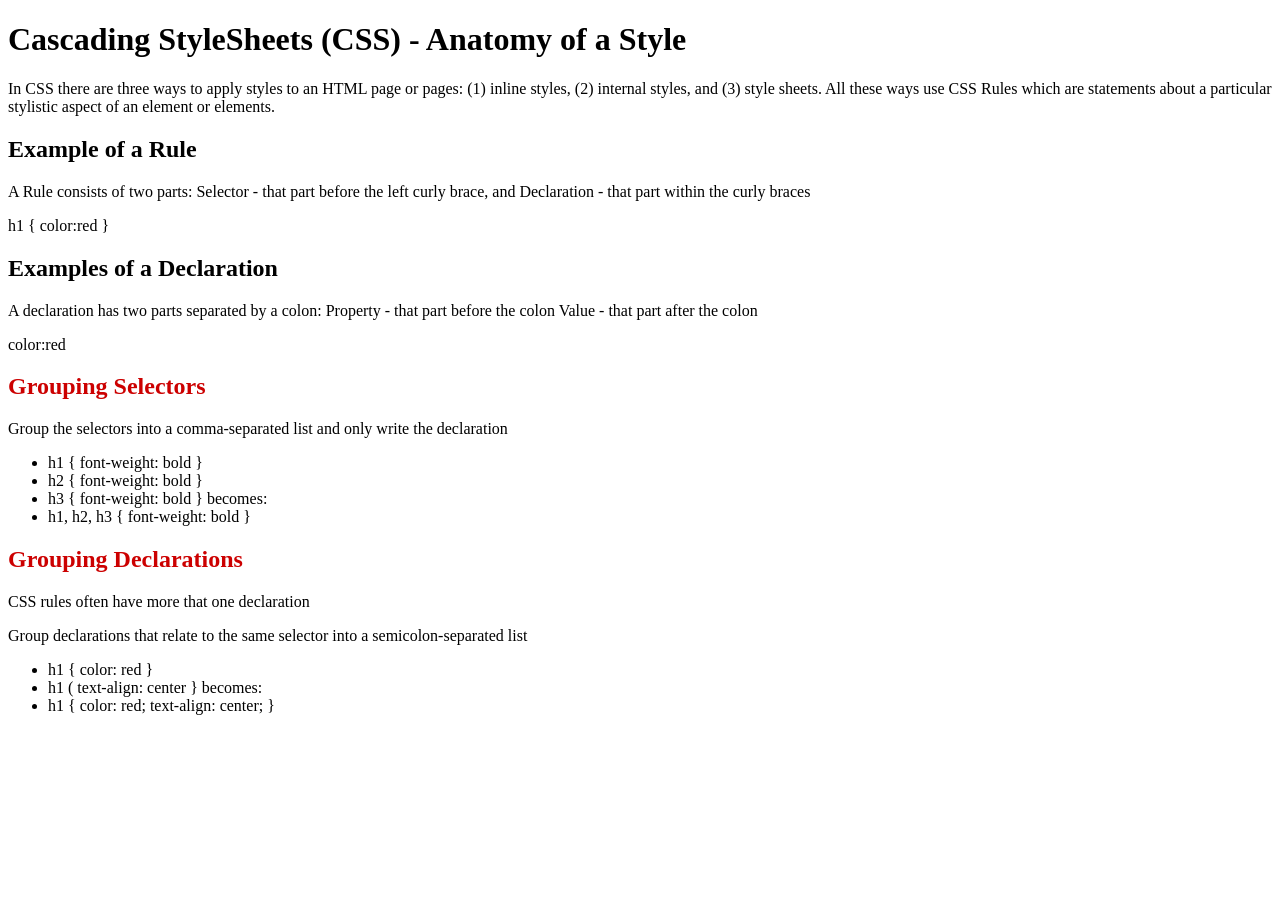
==== index.html @ 42d1e5d4 "commit inline-styles" ====
<!DOCTYPE html>
<html lang="en">
  <head>
    <title>CSS Styles</title>
        <!-- TODO: Update author content -->
    <meta name= "author" content="change to your name"> 
    <meta charset="utf-8">
    <meta name="viewport" content="width=device-width, initial-scale=1.0">
    <link rel="icon" type="image/svg" sizes="16x16" href="_images/kody.svg">

    <style>
      /* Begin Embedded Styles */


      /* End Embedded Styles */
    </style>
    
    <!-- Add Stylesheet link in the <head> of the page -->
    
  </head> 
    <body>
      <h1>Cascading StyleSheets (CSS) - Anatomy of a Style</h1>
      <p>In CSS there are three ways to apply styles to an HTML page or pages: (1)&nbsp;inline styles, (2)&nbsp;internal styles, and (3)&nbsp;style sheets. All these ways use CSS Rules which are statements about a particular stylistic aspect of an element or elements.</p>
      <h2>Example of a Rule</h2>
      
      <p>A Rule consists of two parts: Selector - that part before 
      the left curly brace, and Declaration - that part within the curly braces</p>
      <p>h1 { color:red }</p>

      <h2>Examples of a Declaration</h2>

      <p>A declaration has two parts separated by a colon: Property - that 
      part before the colon Value - that part after the colon</p>
      <p>color:red</p> 
<!-- TODO: add the following inline style into the <h2> tab
           style="color: #CC0000;"
          -->
      <h2 style="color: #CC0000;">Grouping Selectors</h2>
      <p>Group the selectors into a comma-separated list and only write the declaration</p>
      <ul>
        <li>h1 { font-weight: bold }</li>
        <li>h2 { font-weight: bold }</li> 
        <li>h3 { font-weight: bold }  becomes:</li> 
        <li>h1, h2, h3 { font-weight: bold } </li>
      </ul>
<!-- TODO: add the following inline style into the <h2> tab
           style="color: #CC0000;"
          -->
      <h2 style="color: #CC0000;">Grouping Declarations</h2>
      <p>CSS rules often have more that one declaration</p>
      <p>Group declarations that relate to the same selector into a semicolon-separated list</p>
      <ul>
        <li>h1 { color: red } </li>
        <li>h1 ( text-align: center }  becomes:</li>
        <li>h1 { color: red; text-align: center; }</li>
      </ul>     
  </body>
</html>
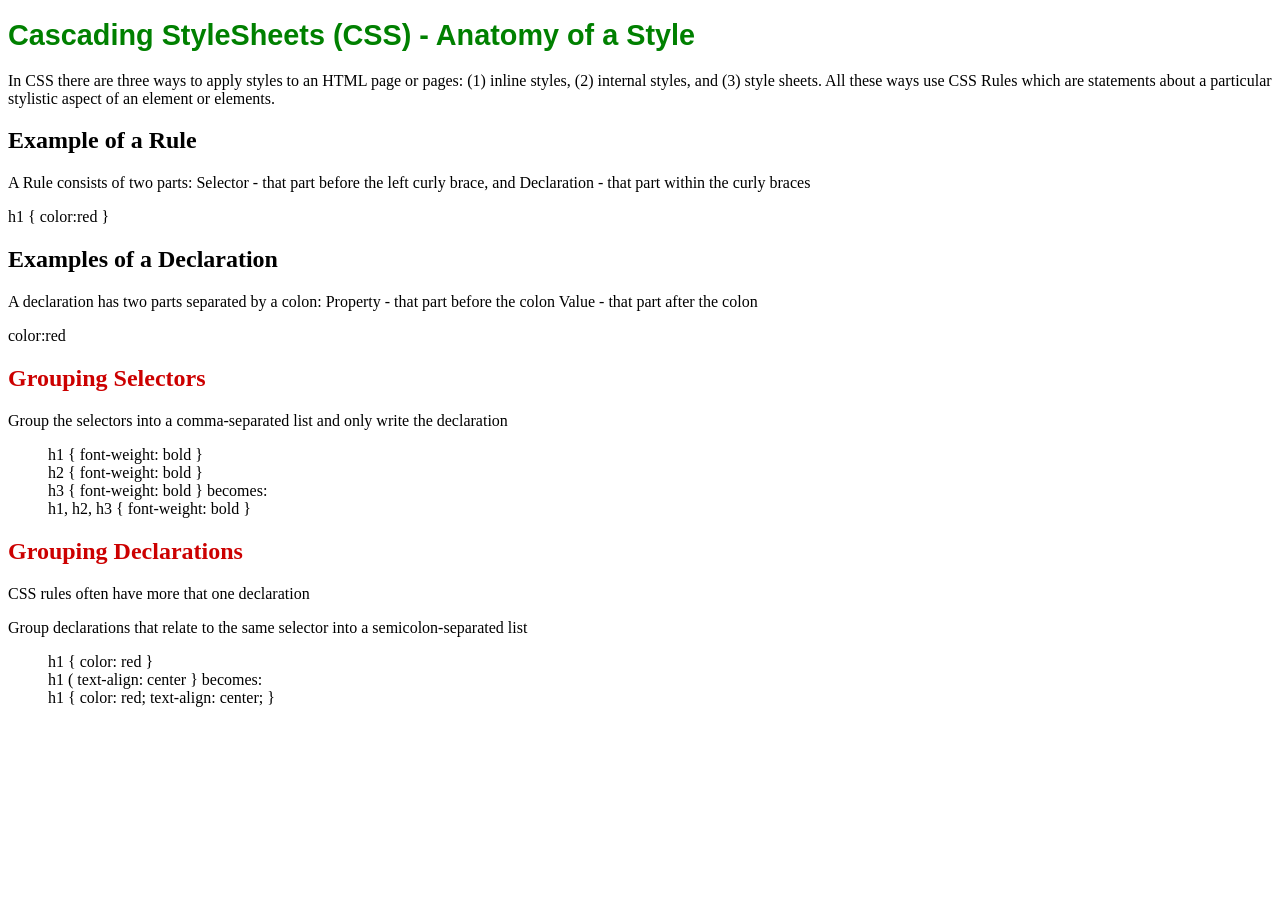
==== commit 3d6f0abe: "commit embedded-styles" ====
--- a/index.html
+++ b/index.html
@@ -10,6 +10,9 @@
 
     <style>
       /* Begin Embedded Styles */
+p { font-family: Georgia, Times, serif; font-size: 12pt }
+h1  { font-family: Arial, Helvetica, sans-serif; font-size: 1.8em; color: green}
+ ul { list-style-type: none;}
 
 
       /* End Embedded Styles */
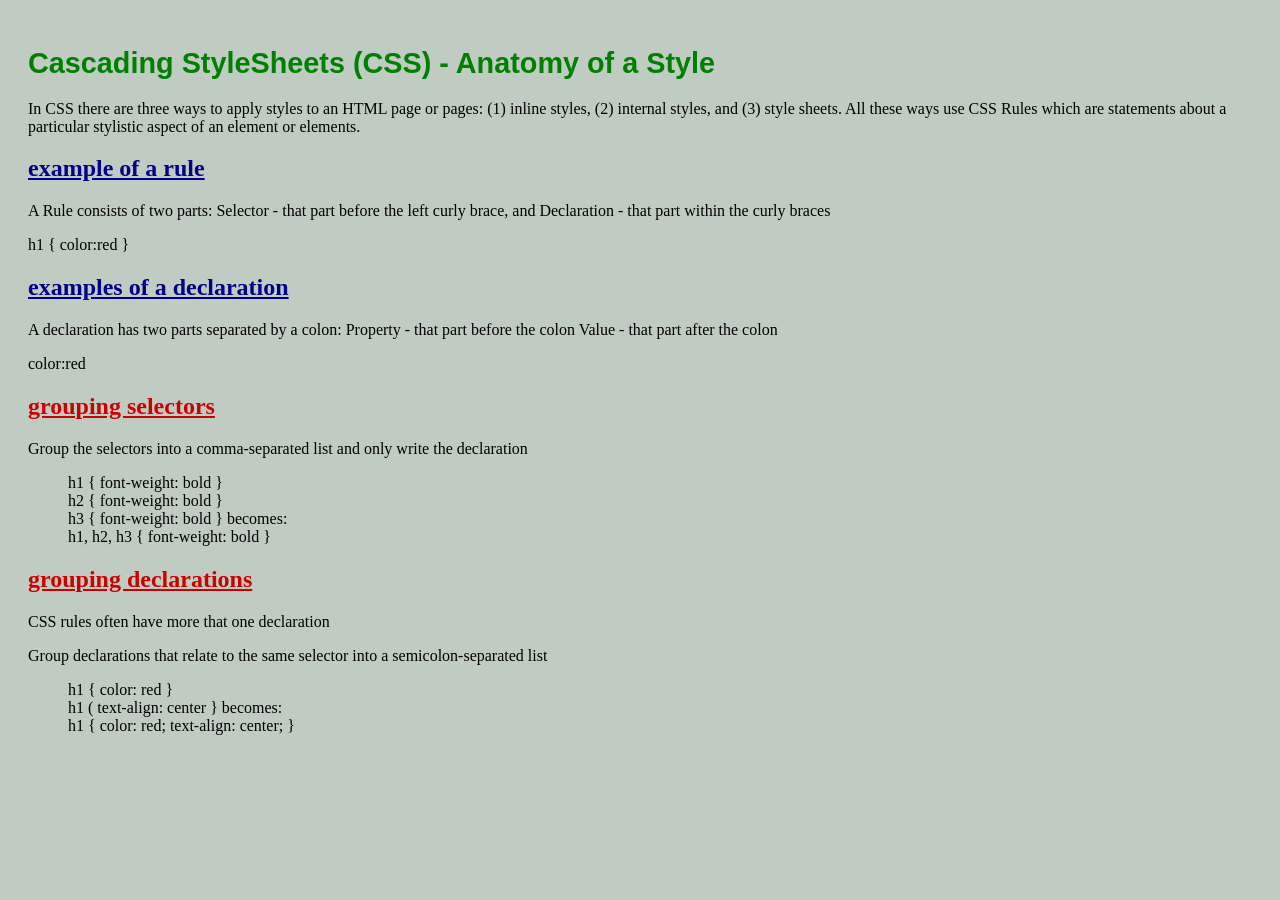
==== commit 91f6e054: "commit index.html _css/format.css" ====
--- a/index.html
+++ b/index.html
@@ -20,7 +20,8 @@
     
     <!-- Add Stylesheet link in the <head> of the page -->
     
-  </head> 
+  </head> </head>
+<link rel="stylesheet" href="_css/format.css" type="text/css"/> 
     <body>
       <h1>Cascading StyleSheets (CSS) - Anatomy of a Style</h1>
       <p>In CSS there are three ways to apply styles to an HTML page or pages: (1)&nbsp;inline styles, (2)&nbsp;internal styles, and (3)&nbsp;style sheets. All these ways use CSS Rules which are statements about a particular stylistic aspect of an element or elements.</p>
--- a/_css/format.css
+++ b/_css/format.css
@@ -0,0 +1,25 @@
+/* Stylesheet for basic formatting */
+body {
+    background: #C0CCC1;
+    padding: 20px;
+    } 
+    h2 {
+ font-size: x-large;
+ font-weight: bold;
+ text-transform: lowercase;
+ text-decoration: underline; 
+ color: darkblue;
+ }
+
+.highlight{
+  font-size: xx-large;
+  padding-left: 2em;
+  border: dashed #CC0000 3px; 
+}
+
+.declaration {color: #CC0099} .property { color: #6633FF}, .value {color: #003300} .rule, .selector {color: #0033CC}
+    font-family:"Courier New", Courier, monospace;
+    font-size: 1.2em;
+    font-weight:bold; 
+}
+
